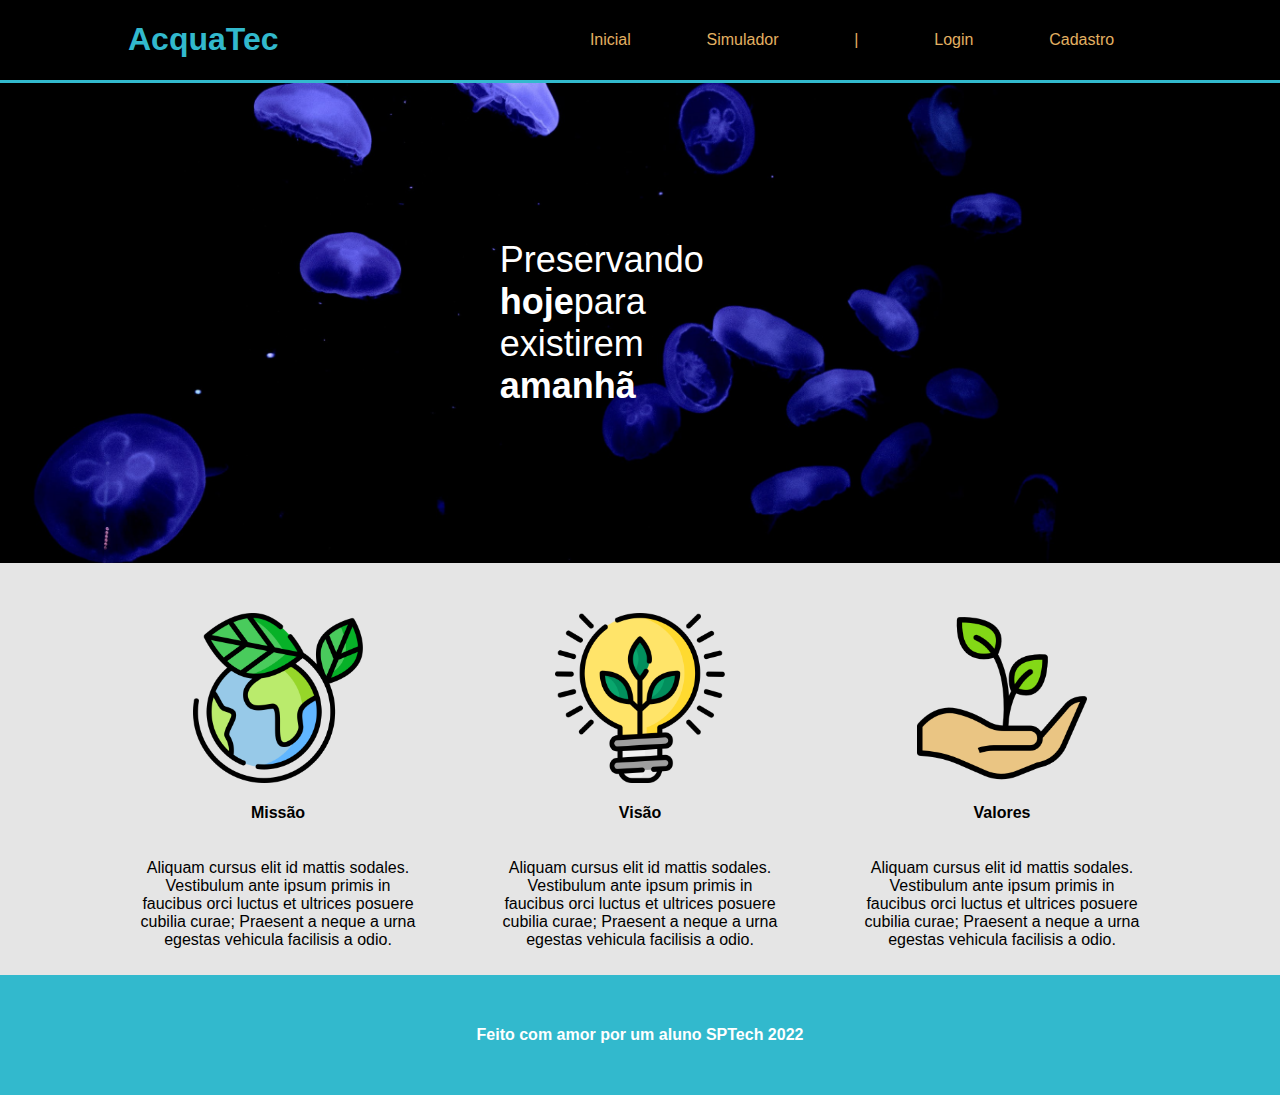
==== Index.html @ 34848b11 "Site feito" ====
<!DOCTYPE html>
<html lang="pt-br">

<head>
    <meta charset="UTF-8">
    <meta http-equiv="X-UA-Compatible" content="IE=edge">
    <meta name="viewport" content="width=device-width, initial-scale=1.0">
    <title>Document</title>
    <link rel="stylesheet" href="Estilos.css">

</head>

<body>
    <div class="header">
            <div class="container">
                <h1>AcquaTec</h1>
                <ul class="navbar">
                    <li>Inicial</li>
                    <li>Simulador</li>
                    <li>|</li>
                    <li>Login</li>
                    <li>Cadastro</li>
                </ul>
            </div>
        </div>

        <div class="banner">
            <div class="container">
                <p>Preservando <span>hoje</span>para existirem <span>amanhã</span></p>
            </div>
        </div>
        
        <div class="social">
            <div class="container">
                <div class="boxes">
                    <div class="box">
                        <img src="assets/imgs/planet-earth_color.png" alt="Ícone de missão">
                        <h4>Missão</h4>
                        <p>Aliquam cursus elit id mattis sodales. Vestibulum ante ipsum primis in faucibus orci luctus et ultrices posuere cubilia curae; Praesent a neque a urna egestas vehicula facilisis a odio. </p>
                    </div>
                    <div class="box">
                        <img src="assets/imgs/lightbulb_color.png" alt="Ícone de visão">
                        <h4>Visão</h4>
                        <p>Aliquam cursus elit id mattis sodales. Vestibulum ante ipsum primis in faucibus orci luctus et ultrices posuere cubilia curae; Praesent a neque a urna egestas vehicula facilisis a odio. </p>
                    </div>
                    <div class="box">
                        <img src="assets/imgs/growth_color.png" alt="Ícone de valores">
                        <h4>Valores</h4>
                        <p>Aliquam cursus elit id mattis sodales. Vestibulum ante ipsum primis in faucibus orci luctus et ultrices posuere cubilia curae; Praesent a neque a urna egestas vehicula facilisis a odio. </p>
                    </div>
                </div>
            </div>
        </div>

        <div class="footer">
            <div class="container">
                <h4>Feito com amor por um aluno SPTech 2022</h4>
            </div>
        </div>
</body>

</html>
---- Estilos.css ----
body{
    margin: 0;
    font-family: sans-serif;
    background-color: black;
}

.header{
    color: #32b9cd; 
    border-bottom: solid 3px #32b9cd;
    /* border: solid 3px green; */
}

.container{
    /* border: solid 3px yellow; */
    width: 80%;
    margin: auto;
}


.header .container{
    display: flex;
    justify-content: space-between;
}

.navbar{
    display: flex;
    width: 600px;
    justify-content: space-around;
    color: #e3b062;
    list-style: none;
    align-items: center;
}

.banner {
    width: 93.7%;
    height: 400px;
    /* border: 3px solid pink; */
    color: white;
    padding: 40px;
    background-image: url("assets/imgs/bg-jelly-fish-para_outras_pags.png");
    background-size: cover;
}

.banner .container {
    height: 400px;
    display: flex;
    justify-content: center;
    align-items: center;
    /* border: 2px solid red; */
}

p {
    /* border: 1px solid yellow; */
    font-size: 36px;
    width: 280px;       
}

.banner .container span {
    font-weight: 800;
}

.social {
    /* border: 1px solid green; */
    background-color: #e5e5e5;
}

.box img {
    width: 170px;
}

.social .container {
    /* border: 1px solid purple; */
}

.social .container .boxes {
    /* border: 1px solid yellow; */
    display: flex;
    justify-content: space-between;
    align-items: center;
}

.box {
    margin: 50px 10px 10px 10px;
    display: flex;
    justify-content: center;
    flex-direction: column;
    align-items: center ;
}

.social p {
    text-align: center;
    font-size: 16px;
}

.footer .container {
    width: 100%;
    height: 120px;
    color: white;
    display: flex;
    justify-content: center;
    align-items: center;
    background-color: #32b9cd;
    font-size: 16px;
}
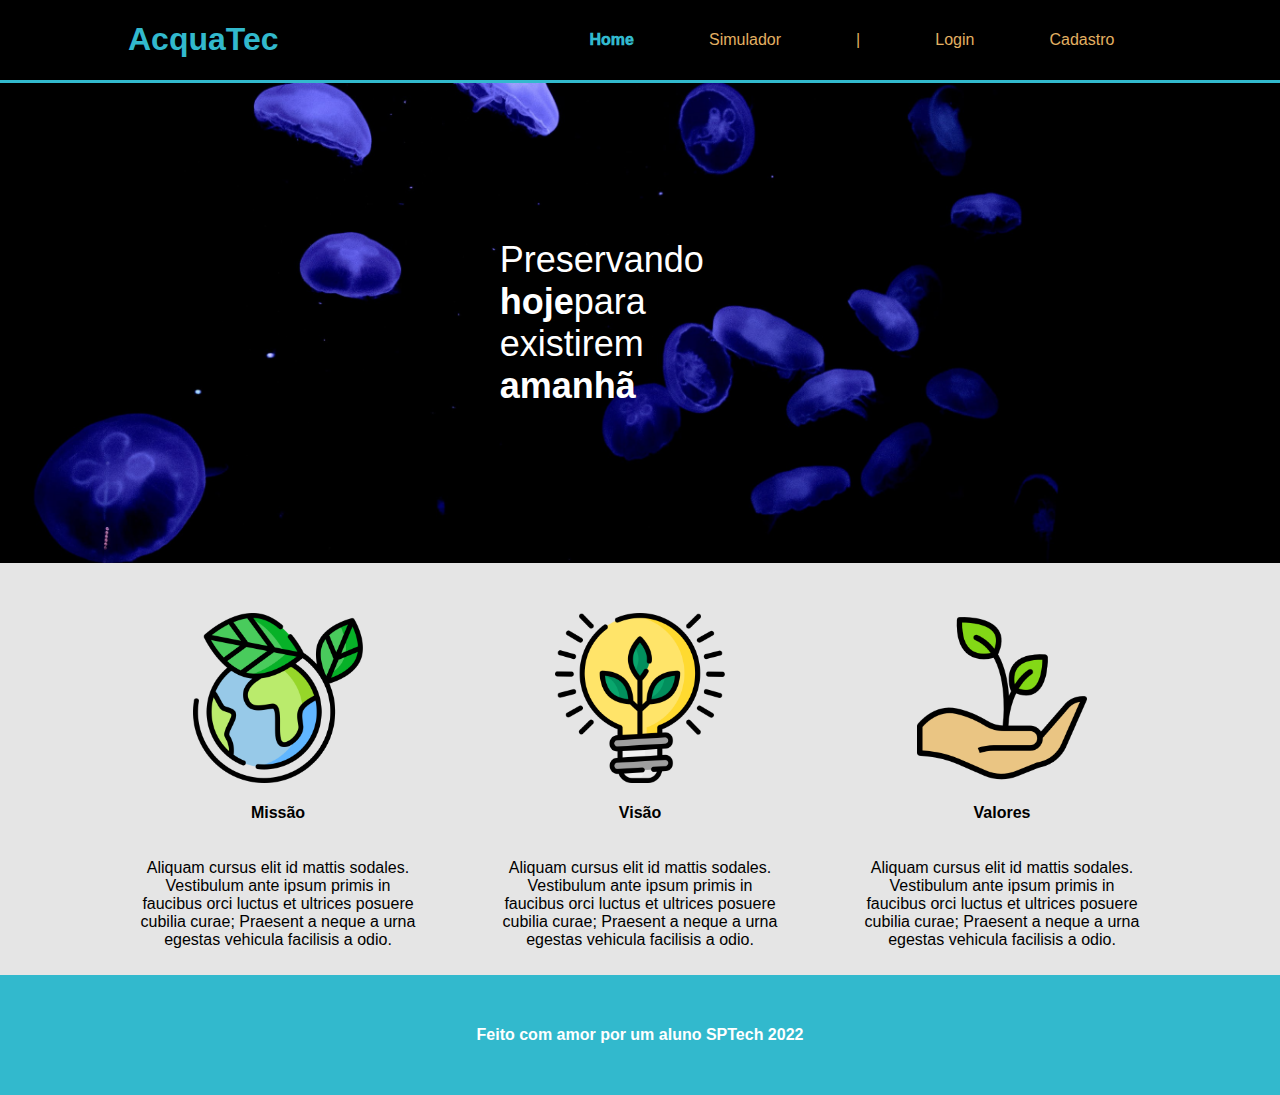
==== commit 0876dc7f: "Página de login feita e ajustes na página home" ====
--- a/Index.html
+++ b/Index.html
@@ -5,8 +5,8 @@
     <meta charset="UTF-8">
     <meta http-equiv="X-UA-Compatible" content="IE=edge">
     <meta name="viewport" content="width=device-width, initial-scale=1.0">
-    <title>Document</title>
-    <link rel="stylesheet" href="Estilos.css">
+    <title>Home</title>
+    <link rel="stylesheet" href="style_institucional.css">
 
 </head>
 
@@ -15,10 +15,10 @@
             <div class="container">
                 <h1>AcquaTec</h1>
                 <ul class="navbar">
-                    <li>Inicial</li>
+                    <li id="here">Home</li>
                     <li>Simulador</li>
                     <li>|</li>
-                    <li>Login</li>
+                    <li><a style="text-decoration: none; color: #e3b062;" href="login.html">Login</a></li>
                     <li>Cadastro</li>
                 </ul>
             </div>
--- a/style_institucional.css
+++ b/style_institucional.css
@@ -0,0 +1,109 @@
+body{
+    margin: 0;
+    font-family: sans-serif;
+    background-color: black;
+}
+
+.header{
+    color: #32b9cd; 
+    border-bottom: solid 3px #32b9cd;
+    /* border: solid 3px green; */
+}
+
+.container{
+    /* border: solid 3px yellow; */
+    width: 80%;
+    margin: auto;
+}
+
+
+.header .container{
+    display: flex;
+    justify-content: space-between;
+}
+
+.navbar{
+    display: flex;
+    width: 600px;
+    justify-content: space-around;
+    color: #e3b062;
+    list-style: none;
+    align-items: center;
+}
+
+#here {
+    font-weight: 1000;
+    color: #32b9cd;
+}
+
+.banner {
+    width: 93.7%;
+    height: 400px;
+    /* border: 3px solid pink; */
+    color: white;
+    padding: 40px;
+    background-image: url("assets/imgs/bg-jelly-fish-para_outras_pags.png");
+    background-size: cover;
+}
+
+.banner .container {
+    height: 400px;
+    display: flex;
+    justify-content: center;
+    align-items: center;
+    /* border: 2px solid red; */
+}
+
+p {
+    /* border: 1px solid yellow; */
+    font-size: 36px;
+    width: 280px;       
+}
+
+.banner .container span {
+    font-weight: 800;
+}
+
+.social {
+    /* border: 1px solid green; */
+    background-color: #e5e5e5;
+}
+
+.box img {
+    width: 170px;
+}
+
+.social .container {
+    /* border: 1px solid purple; */
+}
+
+.social .container .boxes {
+    /* border: 1px solid yellow; */
+    display: flex;
+    justify-content: space-between;
+    align-items: center;
+}
+
+.box {
+    margin: 50px 10px 10px 10px;
+    display: flex;
+    justify-content: center;
+    flex-direction: column;
+    align-items: center ;
+}
+
+.social p {
+    text-align: center;
+    font-size: 16px;
+}
+
+.footer .container {
+    width: 100%;
+    height: 120px;
+    color: white;
+    display: flex;
+    justify-content: center;
+    align-items: center;
+    background-color: #32b9cd;
+    font-size: 16px;
+}
